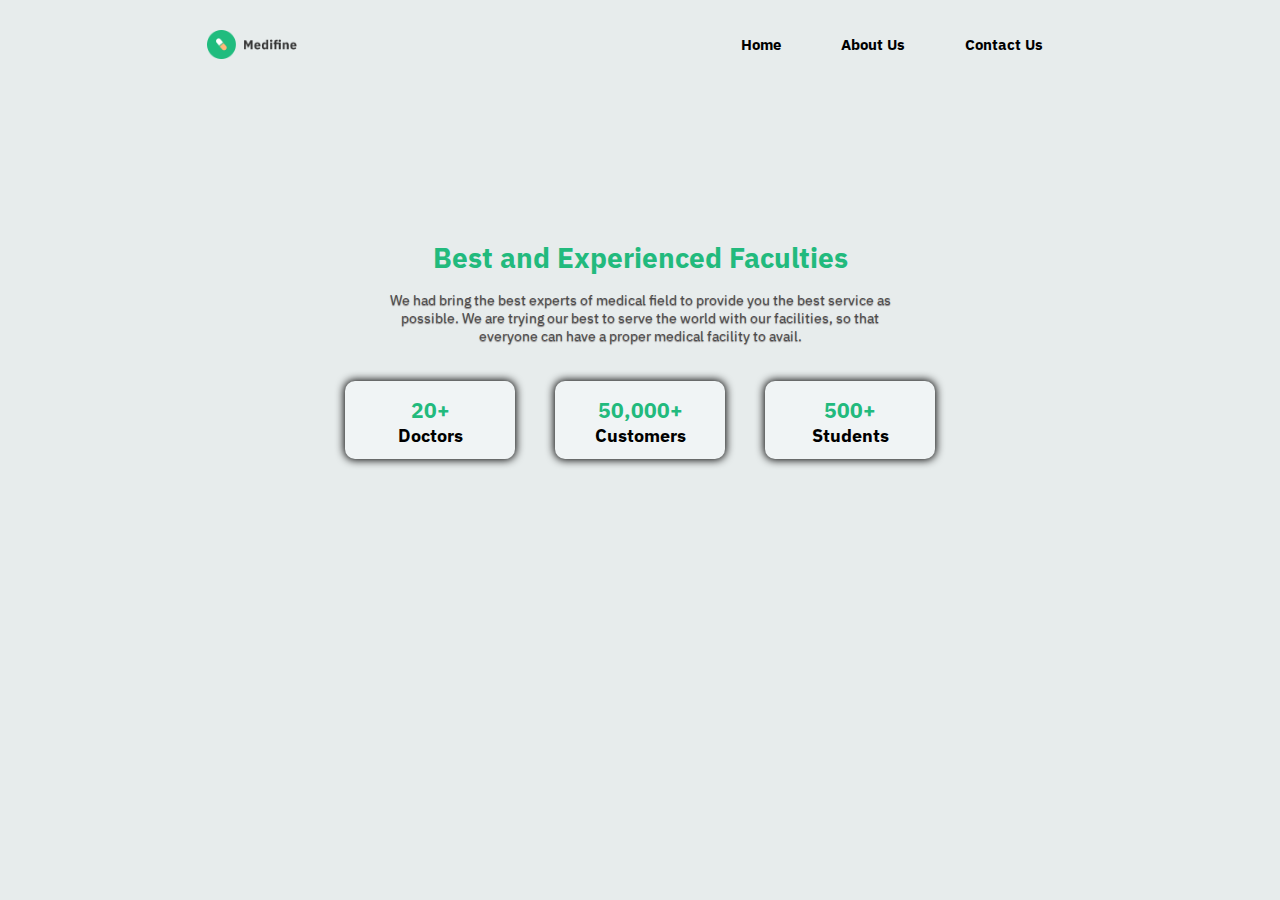
==== aboutus.html @ 4b6b0959 "Add files via upload" ====
<!DOCTYPE html>
<html lang="en">
  <head>
    <meta charset="UTF-8" />
    <meta http-equiv="X-UA-Compatible" content="IE=edge" />
    <meta name="viewport" content="width=device-width, initial-scale=1.0" />
    <!-- Link CSS File  -->
    <link rel="stylesheet" href="style2.css" />

    <!-- Link font-family: "IBM Plex Sans" -->
    <link rel="preconnect" href="https://fonts.googleapis.com" />
    <link rel="preconnect" href="https://fonts.gstatic.com" crossorigin />
    <link
      href="https://fonts.googleapis.com/css2?family=IBM+Plex+Sans:wght@200;300;400;500;600;700&family=Poppins:wght@200;300;400;500;600;700;800;900&display=swap"
      rel="stylesheet"
    />
    <title>About Us</title>
  </head>
  <body>

    <!-- Navigation Section  -->
    <nav>
      <img src="logo.png" alt="logo" class="logo">
      <ul>
        <li><a href="./index.html">Home</a></li>
        <li><a href="./aboutus.html">About Us</a></li>
        <li><a href="./contactus.html">Contact Us</a></li>
        </ul>
  </nav>

  <!-- Main Section  -->
    <div class="main">
      <div class="main_1">
        <h1> Best and Experienced Faculties</h1>
        <p>
          We had bring the best experts of medical field to provide you the best
          service as <br />
          possible. We are trying our best to serve the world with our
          facilities, so that <br />
          everyone can have a proper medical facility to avail.
        </p>
      </div>

      <!-- Box Section  -->
      <div class="box">
        <div class="box_1">
          <h3>20+</h3>
          <p>Doctors</p>
        </div>
        <div class="box_2">
          <h3>50,000+</h3>
          <p>Customers</p>
        </div>
        <div class="box_3">
          <h3>500+</h3>
          <p>Students</p>
        </div>
      </div>
    </div>
  </body>
</html>
---- style2.css ----
* {
    margin: 0;
    padding: 0;
    box-sizing: border-box;
    font-family: "IBM Plex Sans", sans-serif;
}

body {
    background-color: #e7ecec;
}

/* Navigation Section  */
nav {
    display: flex;
    justify-content: space-around;
    align-items: center;
    margin: 30px auto;
    cursor: pointer;
}

nav ul {
    display: flex;
    list-style: none;
}
 
nav ul li {
    margin: 0 30px;
    font-weight: 900;
}

nav ul li a:hover {
    color: #757070;
}

nav ul li a {
    color: black;
    text-decoration: none;
    font-size: 15px;
}

.logo {
    width: 90px;
}

/* Main Section  */
.main {
    display: grid;
    grid-template-rows: 1fr 1fr;
    justify-content: center;
    align-items: center;
    position: relative;
    text-align: center;
    top: 150px;
}

h1 {
    font-size: 28px;
    margin-bottom: 10px;
}

.main_1 p {
    font-size: 14px;
    margin: 15px auto;
    color: #4b4949;
    text-shadow: 0px 1px 1px #837d7d;
}

h1,h3 {
    color: #22ba7d;
    font-weight: 700;
}

/* Box Section  */
.box {
    display: flex;
    justify-content: space-evenly;
    column-gap: 40px;
}

.box_1,.box_2,.box_3 {
    padding: 15px 40px 10px 40px;
    text-align: center;
    border-radius: 10px;
    background-color: #f0f4f5;
    box-shadow: 0px 0px 8px 1px black;
    height: 78px;
    width: 170px;   
    font-weight: 700;
    font-size: 18px;
    cursor: pointer;
}

.box_1:hover {
    background-color: #dde9ec;
}

.box_2:hover {
    background-color: #dde9ec;
}

.box_3:hover {
    background-color: #dde9ec;
}
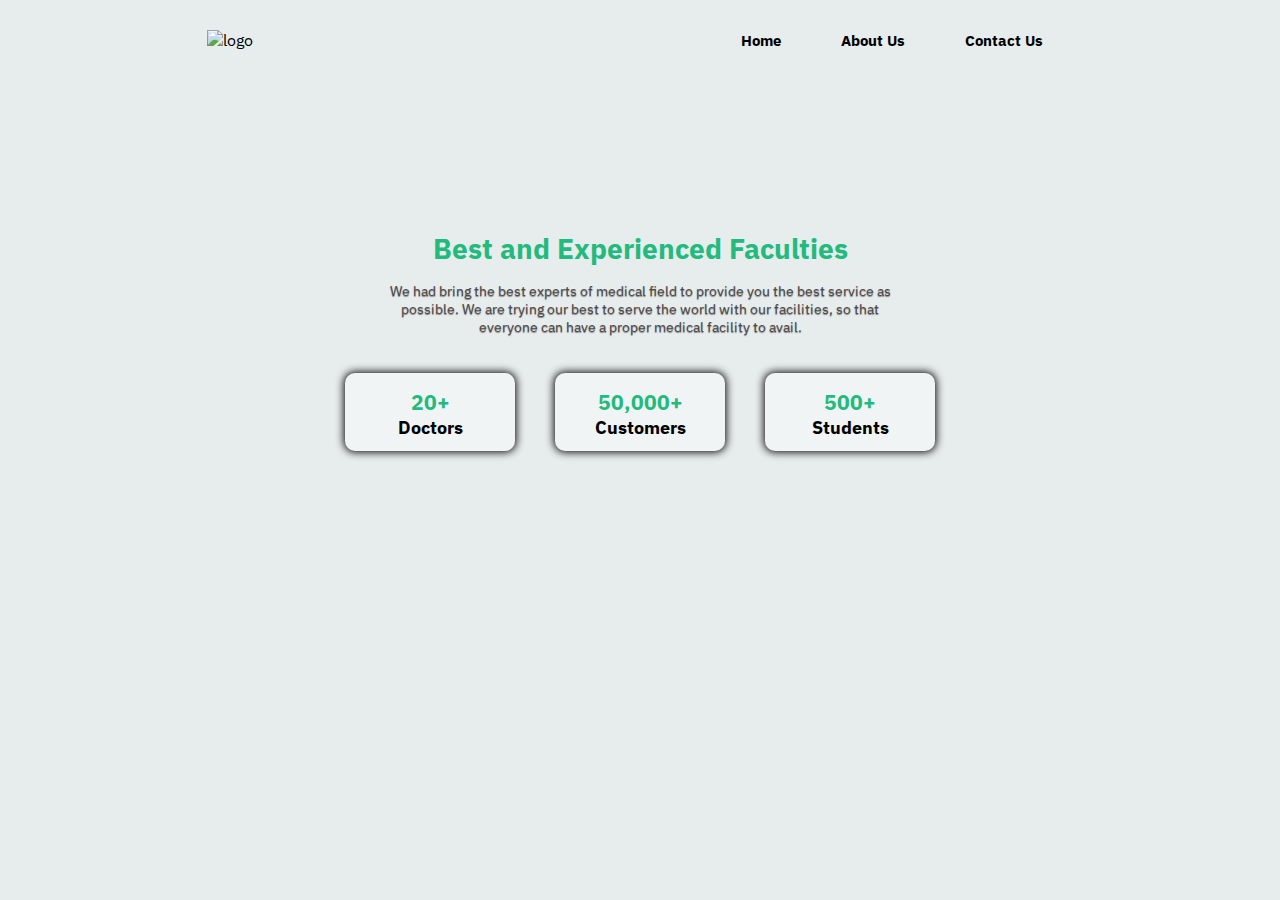
==== commit f7d5a2be: "Update aboutus.html" ====
--- a/aboutus.html
+++ b/aboutus.html
@@ -20,7 +20,7 @@
 
     <!-- Navigation Section  -->
     <nav>
-      <img src="logo.png" alt="logo" class="logo">
+        <img src="logo.png" alt="logo" class="logo" />
       <ul>
         <li><a href="./index.html">Home</a></li>
         <li><a href="./aboutus.html">About Us</a></li>
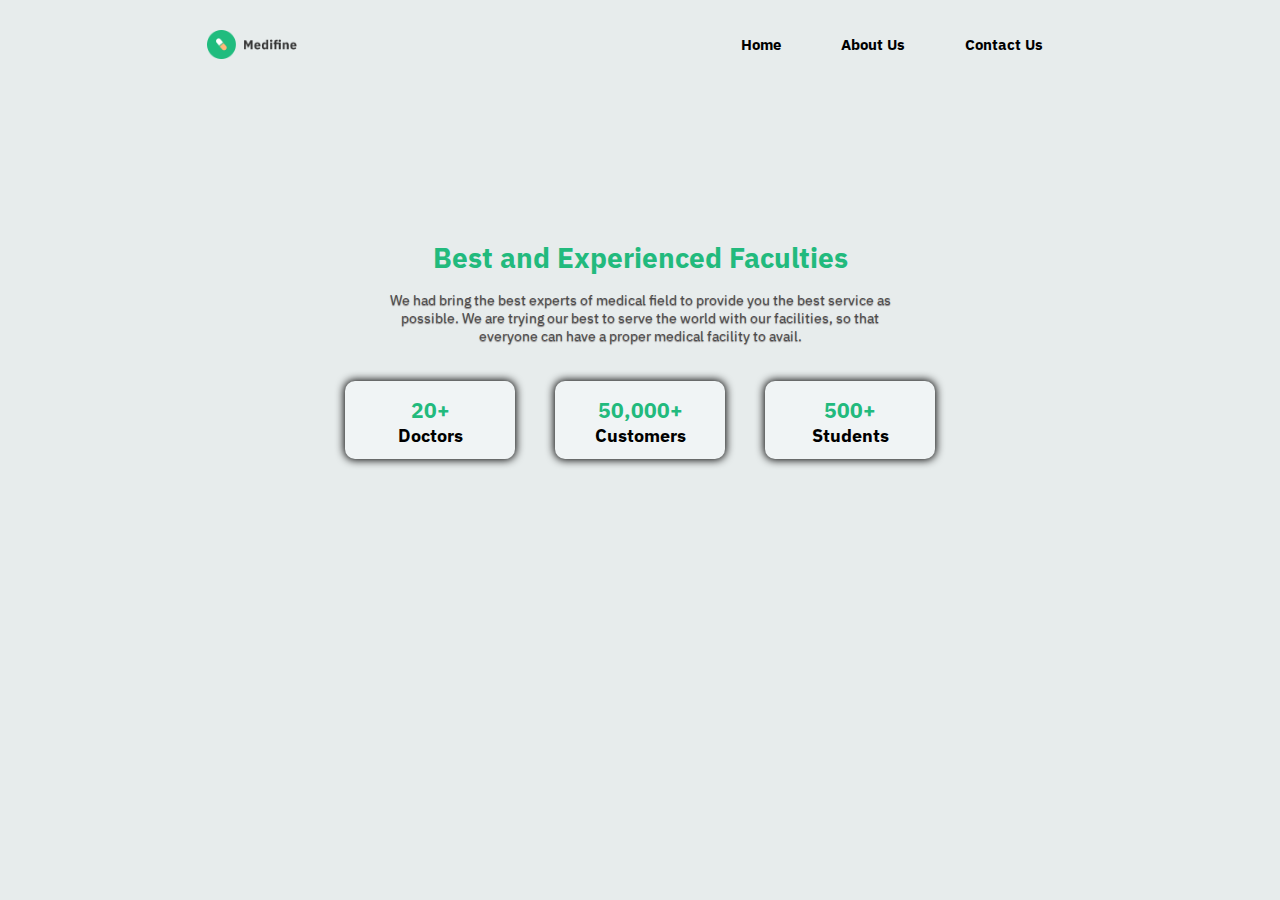
==== commit 19a9a51f: "Update aboutus.html" ====
--- a/aboutus.html
+++ b/aboutus.html
@@ -20,7 +20,7 @@
 
     <!-- Navigation Section  -->
     <nav>
-        <img src="logo.png" alt="logo" class="logo" />
+        <img src="./Assets/logo.png" alt="logo" class="logo" />
       <ul>
         <li><a href="./index.html">Home</a></li>
         <li><a href="./aboutus.html">About Us</a></li>
